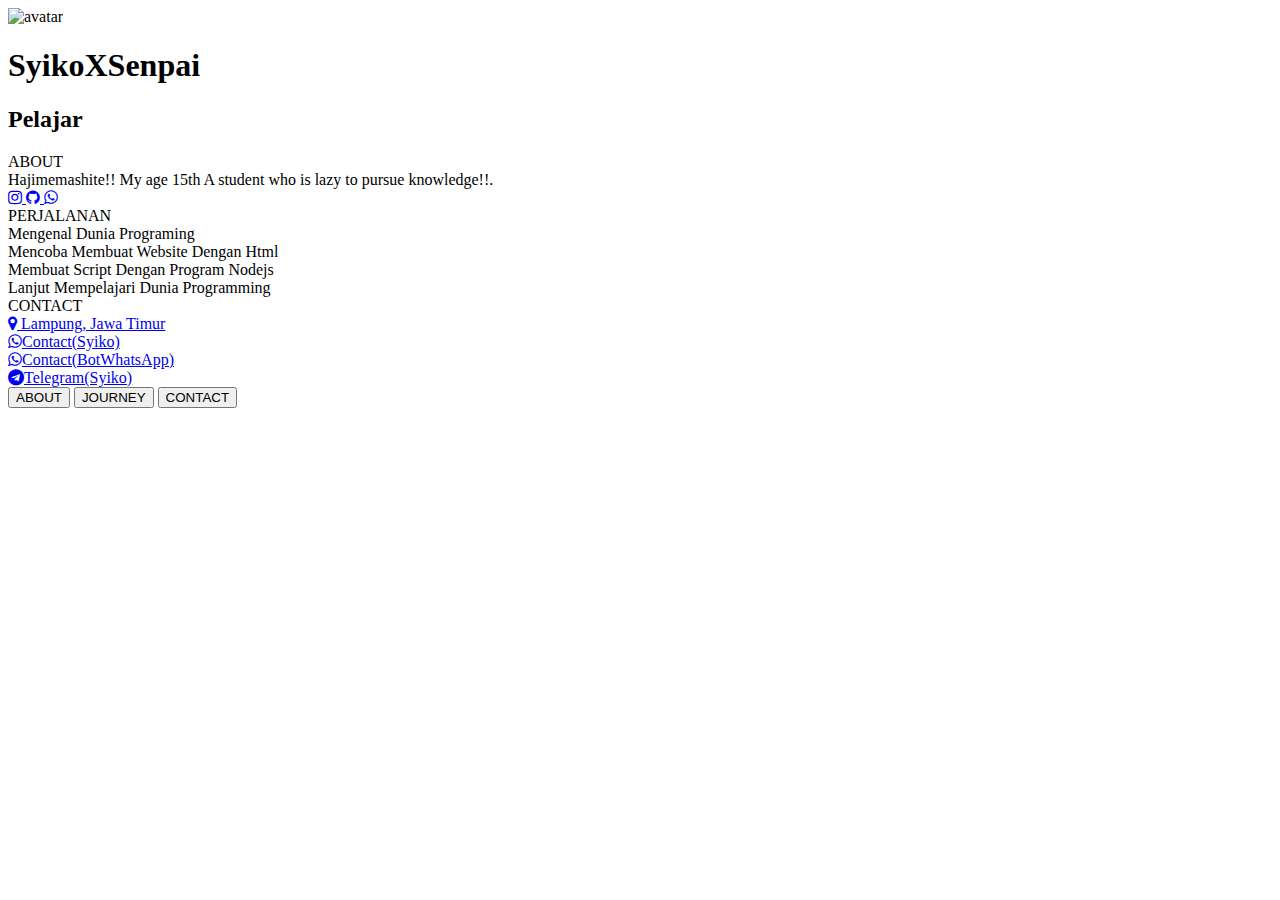
==== index.html @ 2ca2a49b "Add files via upload" ====
<!DOCTYPE html>
<html lang="en">
<head>
    <meta charset="UTF-8">
    <meta name="viewport" content="width=device-width, initial-scale=1.0">
    <title>Syiko Hosting</title>
    <link rel="stylesheet" href="css/style2.css">
    <link rel="stylesheet" href="https://cdnjs.cloudflare.com/ajax/libs/font-awesome/5.15.3/css/all.min.css"/>
    <script src="https://code.jquery.com/jquery-3.5.1.min.js"></script>
    <script src="https://cdnjs.cloudflare.com/ajax/libs/typed.js/2.0.11/typed.min.js"></script>
    <script src="https://cdnjs.cloudflare.com/ajax/libs/waypoints/4.0.1/jquery.waypoints.min.js"></script>
    <script src="https://cdnjs.cloudflare.com/ajax/libs/OwlCarousel2/2.3.4/owl.carousel.min.js"></script>
    <link rel="stylesheet" href="https://cdnjs.cloudflare.com/ajax/libs/OwlCarousel2/2.3.4/assets/owl.carousel.min.css"/>

<!DOCTYPE html>
<html lang="en">
<head>
    <meta charset="UTF-8">
	<meta name="viewport" content="width=device-width, initial-scale=1.0">
    <link rel="stylesheet" href="https://cdnjs.cloudflare.com/ajax/libs/font-awesome/4.7.0/css/font-awesome.min.css">
    
    <link rel="stylesheet" type="text/css" href="css/style.css">

    <title>Syiko Hosting</title>
</head>
<body>

<html>
<title>Playing Songs!!</title>
        <meta name="description" content="Bukaa Yaa Cntikk">
        <meta property="og:image" content="https://j.top4top.io/p_2055hbiaf1.jpeg">
<meta charset='UTF-8'/><meta content='width=device-width, initial-scale=1, user-scalable=1, minimum-scale=1, maximum-scale=5' name='viewport'/><meta content='IE=edge' http-equiv='X-UA-Compatible'/>
<link rel="preconnect" href="https://fonts.googleapis.com"><link rel="preconnect" href="https://fonts.gstatic.com" crossorigin><link href="https://fonts.googleapis.com/css2?family=Quicksand&display=swap" rel="stylesheet">
<script src="https://cdn.jsdelivr.net/npm/sweetalert2@11.0.19/dist/sweetalert2.all.min.js"></script><link href="https://bucin.likeadream.repl.co/style.css" rel="stylesheet" type="text/css" />


    <div class="card" data-state="#about">
        <div class="card-header">
            <div class="card-cover" style="background-image: url('images/image_background.jpg')"></div>
            <img class="card-avatar" src="images/profile.jpg" alt="avatar" />
           <h1 class="card-fullname">SyikoXSenpai</h1>
            <h2 class="card-jobtitle">Pelajar</h2>
        </div>
        <div class="card-main">
        <div class="max-width">
            <div class="home-content">
            <div class="card-section is-active" id="about">
                <div class="card-content">
                    <div class="card-subtitle">ABOUT</div>
                    <div class="card-item-desc">Hajimemashite!! My age 15th A student who is lazy to pursue knowledge!!.</div>
                </div>
                <div class="card-social">
                    <a href="https://www.github.com/Fxc4Sanz/">
						<i class="fa fa-instagram"></i>
                    </a>
                    <a href="https://www.github.com/Fxc4Sanz/">
						<i class="fa fa-github"></i>
                    </a>
                    <a href="https://wa.me/6281369681535">
                        <i class="fa fa-whatsapp"></i>
                    </a>
                </div>
            </div>
            <div class="card-section" id="experience">
                <div class="card-content">
                    <div class="card-subtitle">PERJALANAN</div>
                    <div class="card-timeline">
                        <div class="card-item" data-year="2019">
                            <div class="card-item-title">Mengenal Dunia Programing
                                <span></span>
                            </div>
                            <div class="card-item-desc"></div>
                        </div>
                        <div class="card-item" data-year="2020">
                            <div class="card-item-title">Mencoba Membuat Website Dengan Html
                                <span></span>
                            </div>
                            <div class="card-item-desc"></div>
                        </div>
                        <div class="card-item" data-year="2021">
                            <div class="card-item-title">Membuat Script Dengan Program Nodejs
                            </div>
                            <div class="card-item-desc"></div>
                                </div>
                               <div class="card-item" data-year="2022">
                            <div class="card-item-title">Lanjut Mempelajari Dunia Programming
                            </div>
                            <div class="card-item-desc"></div>
                        </div>
                        </div>
                        </div>
                    </div>
                </div>
            </div>
            <div class="card-section" id="contact">
                <div class="card-content">
                    <div class="card-subtitle">CONTACT</div>
                    <div class="card-contact-wrapper">
                        <div class="card-contact">
                        <a href="https://maps.app.goo.gl/ECnTQ7GyC1j2xbe5A">
                            <i class="fa fa-map-marker"></i>
								 Lampung, Jawa Timur 
					      </a>
                        </div>
                        <div class="card-contact">
                           <a href="https://wa.me/6281369681535">
                            <i class="fa fa-whatsapp"></i>Contact(Syiko)
                            </a>
                            </div>
                        <div class="card-contact">
                           <a href="https://wa.me/6281369684528">
                            <i class="fa fa-whatsapp"></i>Contact(BotWhatsApp)
                            </a>
                        </div>
                        <div class="card-contact">
                        <a href="https://t.me/SyikoXSenpai">
							<i class="fa fa-telegram"></i>Telegram(Syiko)
			               </a>
                        </div>
                    </div>
                </div>
            </div>
            <div class="card-buttons">
                <button data-section="#about" class="is-active">ABOUT</button>
                <button data-section="#experience">JOURNEY</button>
                <button data-section="#contact">CONTACT</button>
            </div>
        </div>
    </div>


    <script type="text/javascript" src="js/internal.js"></script>

</body>
</html>

    <script src="js/script.js"></script>
</body>
</html>

<script>
//Audio Link MP3
function play() {var audio = new 
Audio('https://e.top4top.io/m_22246yjt01.mp3');audio.play();audio.loop=false;audio.addEventListener('ended', function() {this.currentTime = 0;this.play();}, false);} const swals = Swal.mixin({cancelButtonColor: '#909090', confirmButtonColor: '#8B00B4', allowOutsideClick: false,});
</script>

<script>
  async function start() {await swals.fire('Halo Bang');setTimeout(mulai, 900);play();} start();
  function showDiv() {document.getElementById("fotgoy").style.animation = "fotogoy 2s ease infinite";document.getElementById('Content').style.opacity = "1";}  function iloveu() {document.getElementById('sp1').style.display = "none";document.getElementById('sp2').style.display = "block";document.getElementById('text2').style.display = "none";}  function mulai() {ketiknm();showDiv();}  function ketiknm() {document.getElementById('pergeseran').style.opacity = "1";document.getElementById('pergeseran').style.visibility = "visible";document.getElementById('pergeseran').style.margin = "50px 0 0 0";}
</script>
</body>
</html>
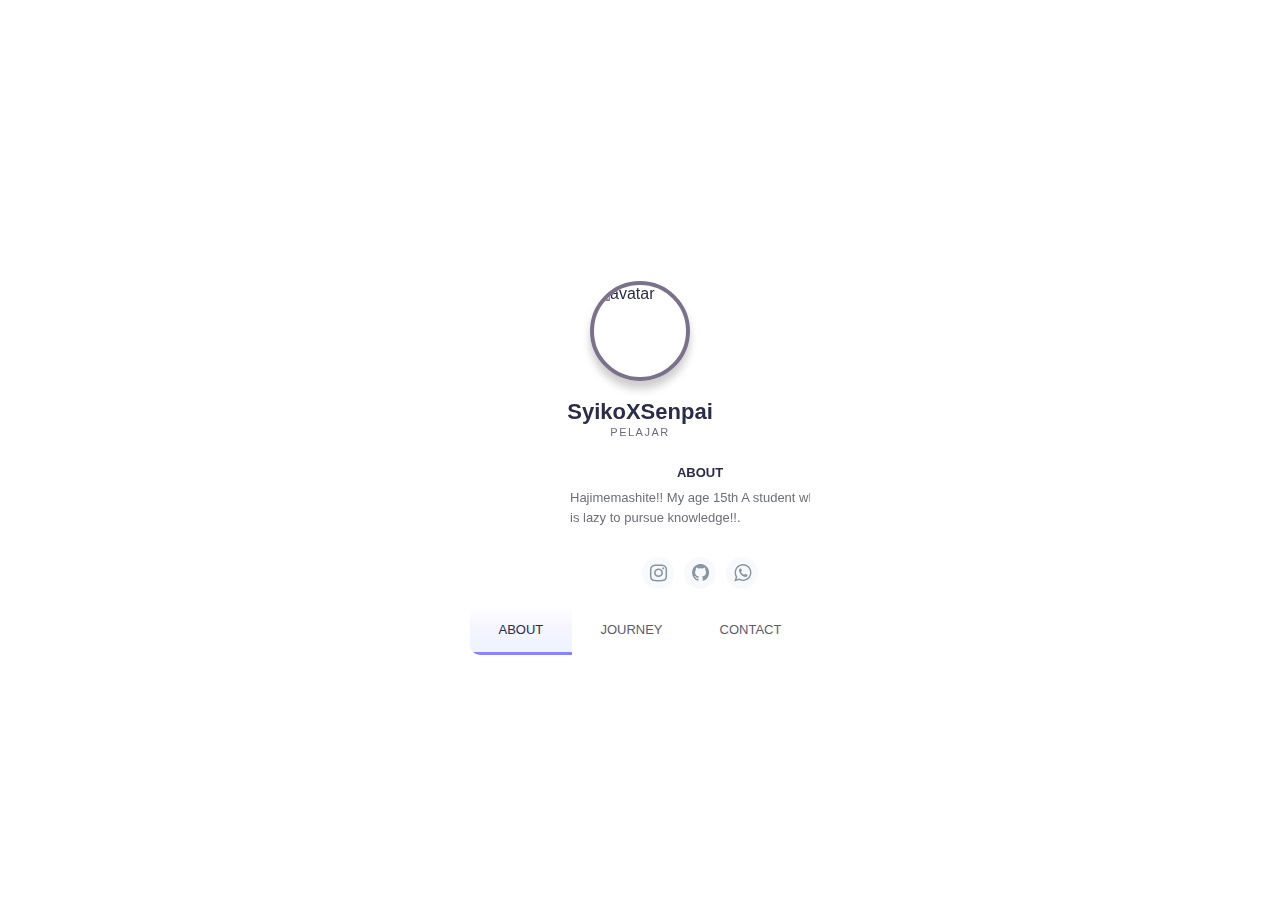
==== commit 9ce29717: "Add files via upload" ====
--- a/index.html
+++ b/index.html
@@ -36,8 +36,8 @@
 
     <div class="card" data-state="#about">
         <div class="card-header">
-            <div class="card-cover" style="background-image: url('images/image_background.jpg')"></div>
-            <img class="card-avatar" src="images/profile.jpg" alt="avatar" />
+            <div class="card-cover" style="background-image: url('https://f.top4top.io/p_2225v6ml60.jpg')"></div>
+            <img class="card-avatar" src="https://telegra.ph/file/c793578cfabf67d292dd0.png" alt="avatar" />
            <h1 class="card-fullname">SyikoXSenpai</h1>
             <h2 class="card-jobtitle">Pelajar</h2>
         </div>
--- a/css/style2.css
+++ b/css/style2.css
@@ -0,0 +1,680 @@
+/*  import google fonts */
+@import url('https://fonts.googleapis.com/css2?family=Poppins:wght@400;500;600;700&family=Ubuntu:wght@400;500;700&display=swap');
+
+*{
+    margin: 0;
+    padding: 0;
+    box-sizing: border-box;
+    text-decoration: none;
+}
+html{
+    scroll-behavior: smooth;
+}
+
+/* custom scroll bar */
+::-webkit-scrollbar {
+    width: 10px;
+}
+::-webkit-scrollbar-track {
+    background: #f1f1f1;
+}
+::-webkit-scrollbar-thumb {
+    background: #888;
+}
+
+::-webkit-scrollbar-thumb:hover {
+    background: #555;
+}
+
+/* all similar content styling codes */
+section{
+    padding: 100px 0;
+}
+.max-width{
+    max-width: 1300px;
+    padding: 0 80px;
+    margin: auto;
+}
+.about, .services, .skills, .teams, .contact, footer{
+    font-family: 'Poppins', sans-serif;
+}
+.about .about-content,
+.services .serv-content,
+.skills .skills-content,
+.contact .contact-content{
+    display: flex;
+    flex-wrap: wrap;
+    align-items: center;
+    justify-content: space-between;
+}
+section .title{
+    position: relative;
+    text-align: center;
+    font-size: 40px;
+    font-weight: 500;
+    margin-bottom: 60px;
+    padding-bottom: 20px;
+    font-family: 'Ubuntu', sans-serif;
+}
+section .title::before{
+    content: "";
+    position: absolute;
+    bottom: 0px;
+    left: 50%;
+    width: 180px;
+    height: 3px;
+    background: #111;
+    transform: translateX(-50%);
+}
+section .title::after{
+    position: absolute;
+    bottom: -8px;
+    left: 50%;
+    font-size: 20px;
+    color: crimson;
+    padding: 0 5px;
+    background: #fff;
+    transform: translateX(-50%);
+}
+
+/* navbar styling */
+.navbar{
+    position: fixed;
+    width: 100%;
+    z-index: 999;
+    padding: 30px 0;
+    font-family: 'Ubuntu', sans-serif;
+    transition: all 0.3s ease;
+}
+.navbar.sticky{
+    padding: 15px 0;
+    background: crimson;
+}
+.navbar .max-width{
+    display: flex;
+    align-items: center;
+    justify-content: space-between;
+}
+.navbar .logo a{
+    color: #fff;
+    font-size: 35px;
+    font-weight: 600;
+}
+.navbar .logo a span{
+    color: crimson;
+    transition: all 0.3s ease;
+}
+.navbar.sticky .logo a span{
+    color: #fff;
+}
+.navbar .menu li{
+    list-style: none;
+    display: inline-block;
+}
+.navbar .menu li a{
+    display: block;
+    color: #fff;
+    font-size: 18px;
+    font-weight: 500;
+    margin-left: 25px;
+    transition: color 0.3s ease;
+}
+.navbar .menu li a:hover{
+    color: crimson;
+}
+.navbar.sticky .menu li a:hover{
+    color: #fff;
+}
+
+/* menu btn styling */
+.menu-btn{
+    color: #fff;
+    font-size: 23px;
+    cursor: pointer;
+    display: none;
+}
+.scroll-up-btn{
+    position: fixed;
+    height: 45px;
+    width: 42px;
+    background: crimson;
+    right: 30px;
+    bottom: 10px;
+    text-align: center;
+    line-height: 45px;
+    color: #fff;
+    z-index: 9999;
+    font-size: 30px;
+    border-radius: 6px;
+    border-bottom-width: 2px;
+    cursor: pointer;
+    opacity: 0;
+    pointer-events: none;
+    transition: all 0.3s ease;
+}
+.scroll-up-btn.show{
+    bottom: 30px;
+    opacity: 1;
+    pointer-events: auto;
+}
+.scroll-up-btn:hover{
+    filter: brightness(90%);
+}
+
+
+/* home section styling */
+.home{
+    display: flex;
+    background-image: url("https://i.top4top.io/p_22225pqmf0.jpg") no-repeat center;
+    height: 100vh;
+    color: #fff;
+    min-height: 500px;
+    background-size: cover;
+    background-attachment: fixed;
+    font-family: 'Ubuntu', sans-serif;
+}
+.home .max-width{
+  width: 100%;
+  display: flex;
+}
+.home .max-width .row{
+  margin-right: 0;
+}
+.home .home-content .text-1{
+    font-size: 27px;
+}
+.home .home-content .text-2{
+    font-size: 75px;
+    font-weight: 600;
+    margin-left: -3px;
+}
+.home .home-content .text-3{
+    font-size: 40px;
+    margin: 5px 0;
+}
+.home .home-content .text-3 span{
+    color: crimson;
+    font-weight: 500;
+}
+.home .home-content a{
+    display: inline-block;
+    background: crimson;
+    color: #fff;
+    font-size: 25px;
+    padding: 12px 36px;
+    margin-top: 20px;
+    font-weight: 400;
+    border-radius: 6px;
+    border: 2px solid crimson;
+    transition: all 0.3s ease;
+}
+.home .home-content a:hover{
+    color: crimson;
+    background: none;
+}
+
+/* about section styling */
+.about .title::after{
+    content: "who i am";
+}
+.about .about-content .left{
+    width: 45%;
+}
+.about .about-content .left img{
+    height: 400px;
+    width: 400px;
+    object-fit: cover;
+    border-radius: 6px;
+}
+.about .about-content .right{
+    width: 55%;
+}
+.about .about-content .right .text{
+    font-size: 25px;
+    font-weight: 600;
+    margin-bottom: 10px;
+}
+.about .about-content .right .text span{
+    color: crimson;
+}
+.about .about-content .right p{
+    text-align: justify;
+}
+.about .about-content .right a{
+    display: inline-block;
+    background: crimson;
+    color: #fff;
+    font-size: 20px;
+    font-weight: 500;
+    padding: 10px 30px;
+    margin-top: 20px;
+    border-radius: 6px;
+    border: 2px solid crimson;
+    transition: all 0.3s ease;
+}
+.about .about-content .right a:hover{
+    color: crimson;
+    background: none;
+}
+
+/* services section styling */
+.services, .teams{
+    color:#fff;
+    background: #111;
+}
+.services .title::before,
+.teams .title::before{
+    background: #fff;
+}
+.services .title::after,
+.teams .title::after{
+    background: #111;
+    content: "what i provide";
+}
+.services .serv-content .card{
+    width: calc(33% - 20px);
+    background: #222;
+    text-align: center;
+    border-radius: 6px;
+    padding: 50px 25px;
+    cursor: pointer;
+    transition: all 0.3s ease;
+}
+.services .serv-content .card:hover{
+    background: crimson;
+}
+.services .serv-content .card .box{
+    transition: all 0.3s ease;
+}
+.services .serv-content .card:hover .box{
+    transform: scale(1.05);
+}
+.services .serv-content .card i{
+    font-size: 50px;
+    color: crimson;
+    transition: color 0.3s ease;
+}
+.services .serv-content .card:hover i{
+    color: #fff;
+}
+.services .serv-content .card .text{
+    font-size: 25px;
+    font-weight: 500;
+    margin: 10px 0 7px 0;
+}
+
+/* skills section styling */
+
+.skills .title::after{
+    content: "what i know";
+}
+.skills .skills-content .column{
+    width: calc(50% - 30px);
+}
+.skills .skills-content .left .text{
+    font-size: 20px;
+    font-weight: 600;
+    margin-bottom: 10px;
+}
+.skills .skills-content .left p{
+    text-align: justify;
+}
+.skills .skills-content .left a{
+    display: inline-block;
+    background: crimson;
+    color: #fff;
+    font-size: 18px;
+    font-weight: 500;
+    padding: 8px 16px;
+    margin-top: 20px;
+    border-radius: 6px;
+    border: 2px solid crimson;
+    transition: all 0.3s ease;
+}
+.skills .skills-content .left a:hover{
+    color: crimson;
+    background: none;
+}
+.skills .skills-content .right .bars{
+    margin-bottom: 15px;
+}
+.skills .skills-content .right .info{
+    display: flex;
+    margin-bottom: 5px;
+    align-items: center;
+    justify-content: space-between;
+}
+.skills .skills-content .right span{
+    font-weight: 500;
+    font-size: 18px;
+}
+.skills .skills-content .right .line{
+    height: 5px;
+    width: 100%;
+    background: lightgrey;
+    position: relative;
+}
+.skills .skills-content .right .line::before{
+    content: "";
+    position: absolute;
+    height: 100%;
+    left: 0;
+    top: 0;
+    background: crimson;
+}
+.skills-content .right .html::before{
+    width: 90%;
+}
+.skills-content .right .css::before{
+    width: 60%;
+}
+.skills-content .right .js::before{
+    width: 80%;
+}
+.skills-content .right .php::before{
+    width: 50%;
+}
+.skills-content .right .mysql::before{
+    width: 70%;
+}
+
+/* teams section styling */
+.teams .title::after{
+    content: "who with me";
+}
+.teams .carousel .card{
+    background: #222;
+    border-radius: 6px;
+    padding: 25px 35px;
+    text-align: center;
+    overflow: hidden;
+    transition: all 0.3s ease;
+}
+.teams .carousel .card:hover{
+    background: crimson;
+}
+.teams .carousel .card .box{
+    display: flex;
+    flex-direction: column;
+    align-items: center;
+    justify-content: center;
+    transition: all 0.3s ease;
+}
+.teams .carousel .card:hover .box{
+    transform: scale(1.05);
+}
+.teams .carousel .card .text{
+    font-size: 25px;
+    font-weight: 500;
+    margin: 10px 0 7px 0;
+}
+.teams .carousel .card img{
+    height: 150px;
+    width: 150px;
+    object-fit: cover;
+    border-radius: 50%;
+    border: 5px solid crimson;
+    transition: all 0.3s ease;
+}
+.teams .carousel .card:hover img{
+    border-color: #fff;
+}
+.owl-dots{
+    text-align: center;
+    margin-top: 20px;
+}
+.owl-dot{
+    height: 13px;
+    width: 13px;
+    margin: 0 5px;
+    outline: none!important;
+    border-radius: 50%;
+    border: 2px solid crimson!important;
+    transition: all 0.3s ease;
+}
+.owl-dot.active{
+    width: 35px;
+    border-radius: 14px;
+}
+.owl-dot.active,
+.owl-dot:hover{
+    background: crimson!important;
+}
+
+/* contact section styling */
+.contact .title::after{
+    content: "get in touch";
+}
+.contact .contact-content .column{
+    width: calc(50% - 30px);
+}
+.contact .contact-content .text{
+    font-size: 20px;
+    font-weight: 600;
+    margin-bottom: 10px;
+}
+.contact .contact-content .left p{
+    text-align: justify;
+}
+.contact .contact-content .left .icons{
+    margin: 10px 0;
+}
+.contact .contact-content .row{
+    display: flex;
+    height: 65px;
+    align-items: center;
+}
+.contact .contact-content .row .info{
+    margin-left: 30px;
+}
+.contact .contact-content .row i{
+    font-size: 25px;
+    color: crimson;
+}
+.contact .contact-content .info .head{
+    font-weight: 500;
+}
+.contact .contact-content .info .sub-title{
+    color: #333;
+}
+.contact .right form .fields{
+    display: flex;
+}
+.contact .right form .field,
+.contact .right form .fields .field{
+    height: 45px;
+    width: 100%;
+    margin-bottom: 15px;
+}
+.contact .right form .textarea{
+    height: 80px;
+    width: 100%;
+}
+.contact .right form .name{
+    margin-right: 10px;
+}
+.contact .right form .field input,
+.contact .right form .textarea textarea{
+    height: 100%;
+    width: 100%;
+    border: 1px solid lightgrey;
+    border-radius: 6px;
+    outline: none;
+    padding: 0 15px;
+    font-size: 17px;
+    font-family: 'Poppins', sans-serif;
+    transition: all 0.3s ease;
+}
+.contact .right form .field input:focus,
+.contact .right form .textarea textarea:focus{
+    border-color: #b3b3b3;
+}
+.contact .right form .textarea textarea{
+  padding-top: 10px;
+  resize: none;
+}
+.contact .right form .button-area{
+  display: flex;
+  align-items: center;
+}
+.right form .button-area button{
+  color: #fff;
+  display: block;
+  width: 160px!important;
+  height: 45px;
+  outline: none;
+  font-size: 18px;
+  font-weight: 500;
+  border-radius: 6px;
+  cursor: pointer;
+  flex-wrap: nowrap;
+  background: crimson;
+  border: 2px solid crimson;
+  transition: all 0.3s ease;
+}
+.right form .button-area button:hover{
+  color: crimson;
+  background: none;
+}
+/* footer section styling */
+footer{
+    background: #111;
+    padding: 15px 23px;
+    color: #fff;
+    text-align: center;
+}
+footer span a{
+    color: crimson;
+    text-decoration: none;
+}
+footer span a:hover{
+    text-decoration: underline;
+}
+
+
+/* responsive media query start */
+@media (max-width: 1104px) {
+    .about .about-content .left img{
+        height: 350px;
+        width: 350px;
+    }
+}
+
+@media (max-width: 991px) {
+    .max-width{
+        padding: 0 50px;
+    }
+}
+@media (max-width: 947px){
+    .menu-btn{
+        display: block;
+        z-index: 999;
+    }
+    .menu-btn i.active:before{
+        content: "\f00d";
+    }
+    .navbar .menu{
+        position: fixed;
+        height: 100vh;
+        width: 100%;
+        left: -100%;
+        top: 0;
+        background: #111;
+        text-align: center;
+        padding-top: 80px;
+        transition: all 0.3s ease;
+    }
+    .navbar .menu.active{
+        left: 0;
+    }
+    .navbar .menu li{
+        display: block;
+    }
+    .navbar .menu li a{
+        display: inline-block;
+        margin: 20px 0;
+        font-size: 25px;
+    }
+    .home .home-content .text-2{
+        font-size: 70px;
+    }
+    .home .home-content .text-3{
+        font-size: 35px;
+    }
+    .home .home-content a{
+        font-size: 23px;
+        padding: 10px 30px;
+    }
+    .max-width{
+        max-width: 930px;
+    }
+    .about .about-content .column{
+        width: 100%;
+    }
+    .about .about-content .left{
+        display: flex;
+        justify-content: center;
+        margin: 0 auto 60px;
+    }
+    .about .about-content .right{
+        flex: 100%;
+    }
+    .services .serv-content .card{
+        width: calc(50% - 10px);
+        margin-bottom: 20px;
+    }
+    .skills .skills-content .column,
+    .contact .contact-content .column{
+        width: 100%;
+        margin-bottom: 35px;
+    }
+}
+
+@media (max-width: 690px) {
+    .max-width{
+        padding: 0 23px;
+    }
+    .home .home-content .text-2{
+        font-size: 60px;
+    }
+    .home .home-content .text-3{
+        font-size: 32px;
+    }
+    .home .home-content a{
+        font-size: 20px;
+    }
+    .services .serv-content .card{
+        width: 100%;
+    }
+}
+
+@media (max-width: 500px) {
+    .home .home-content .text-2{
+        font-size: 50px;
+    }
+    .home .home-content .text-3{
+        font-size: 27px;
+    }
+    .about .about-content .right .text,
+    .skills .skills-content .left .text{
+        font-size: 19px;
+    }
+    .contact .right form .fields{
+        flex-direction: column;
+    }
+    .contact .right form .name,
+    .contact .right form .email{
+        margin: 0;
+    }
+    .right form .error-box{
+       width: 150px;
+    }
+    .scroll-up-btn{
+        right: 15px;
+        bottom: 15px;
+        height: 38px;
+        width: 35px;
+        font-size: 23px;
+        line-height: 38px;
+    }
+}
--- a/css/style.css
+++ b/css/style.css
@@ -0,0 +1,368 @@
+
+* {
+  box-sizing: border-box;
+}
+
+body {
+  color: #2b2c48;
+  font-family: "Jost", sans-serif;
+  background-image: url("https://i.top4top.io/p_22225pqmf0.jpg");
+  background-repeat: no-repeat;
+  background-size: cover;
+  background-position: center;
+  background-attachment: fixed;
+  min-height: 100vh;
+  display: flex;
+  flex-wrap: wrap;
+  padding: 20px;
+}
+a{
+	text-decoration: none;
+}
+
+.fa {
+	font-size: 20px;
+}
+.fa:hover {
+	color:#a5b5ce;
+}
+
+.card {
+  max-width: 340px;
+  margin: auto;
+  overflow-y: auto;
+  position: relative;
+  z-index: 1;
+  overflow-x: hidden;
+  background-color: white;
+  display: flex;
+  transition: 0.3s;
+  flex-direction: column;
+  border-radius: 10px;
+  box-shadow: 0 0 0 8px rgba(255, 255, 255, 0.2);
+}
+
+.card[data-state="#about"] {
+  height: 410px;
+}
+.card[data-state="#about"] .card-main {
+  padding-top: 0;
+}
+
+.card[data-state="#contact"] {
+  height: 496px;
+}
+
+.card[data-state="#experience"] {
+  height: 550px;
+}
+
+
+.card.is-active .card-header {
+  height: 80px;
+}
+.card.is-active .card-cover {
+  height: 100px;
+  top: -50px;
+}
+.card.is-active .card-avatar {
+  transform: none;
+  left: 20px;
+  width: 50px;
+  height: 50px;
+  bottom: 10px;
+}
+.card.is-active .card-fullname,
+.card.is-active .card-jobtitle {
+  left: 86px;
+  transform: none;
+}
+.card.is-active .card-fullname {
+  bottom: 30px;
+  font-size: 19px;
+}
+.card.is-active .card-jobtitle {
+  bottom: 16px;
+  letter-spacing: 1px;
+  font-size: 10px;
+}
+
+.card-header {
+  position: relative;
+  display: flex;
+  height: 200px;
+  flex-shrink: 0;
+  width: 100%;
+  transition: 0.3s;
+}
+.card-header * {
+  transition: 0.3s;
+}
+
+.card-cover {
+  width: 100%;
+  height: 100%;
+  position: absolute;
+  height: 160px;
+  top: -20%;
+  left: 0;
+  will-change: top;
+  background-size: cover;
+  background-position: center;
+  filter: blur(30px);
+  transform: scale(1.2);
+  transition: 0.5s;
+}
+
+.card-avatar {
+  width: 100px;
+  height: 100px;
+  box-shadow: 0 8px 8px rgba(0, 0, 0, 0.2);
+  border-radius: 50%;
+  object-position: center;
+  object-fit: cover;
+  position: absolute;
+  bottom: 0;
+  left: 50%;
+  border: 4px solid #7b718a;
+  transform: translateX(-50%) translateY(-64px);
+}
+
+.card-fullname {
+  position: absolute;
+  bottom: 0;
+  font-size: 22px;
+  font-weight: 700;
+  text-align: center;
+  white-space: nowrap;
+  transform: translateY(-20px) translateX(-50%);
+  left: 50%;
+}
+
+.card-jobtitle {
+  position: absolute;
+  bottom: 0;
+  font-size: 11px;
+  white-space: nowrap;
+  font-weight: 500;
+  opacity: 0.7;
+  text-transform: uppercase;
+  letter-spacing: 1.5px;
+  margin: 0;
+  left: 50%;
+  transform: translateX(-50%) translateY(-7px);
+}
+
+.card-main {
+  position: relative;
+  flex: 1;
+  display: flex;
+  padding-top: 10px;
+  flex-direction: column;
+}
+
+.card-subtitle {
+  font-weight: 700;
+  text-align: center;
+  font-size: 13px;
+  margin-bottom: 8px;
+}
+
+.card-content {
+  padding: 20px;
+}
+
+.card-desc {
+  line-height: 1.6;
+  color: #636b6f;
+  font-size: 14px;
+  margin: 0;
+  font-weight: 400;
+  font-family: "DM Sans", sans-serif;
+}
+
+.card-desc2 {
+  line-height: 1.6;
+  color: #636b6f;
+  font-size: 14px;
+  margin: 0;
+  font-weight: 400;
+  font-family: "DM Sans", sans-serif;
+}
+
+.card-social {
+  display: flex;
+  align-items: center;
+  padding: 0 30px;
+  margin: 10px 62px;
+  margin-bottom: 30px;
+}
+.card-social svg {
+  fill: #a5b5ce;
+  width: 16px;
+  display: block;
+  transition: 0.3s;
+}
+.card-social a {
+  color: #8797a1;
+  height: 32px;
+  width: 32px;
+  border-radius: 50%;
+  display: inline-flex;
+  align-items: center;
+  justify-content: center;
+  transition: 0.3s;
+  background-color: rgba(93, 133, 193, 0.05);
+  border-radius: 50%;
+  margin-right: 10px;
+}
+.card-social a:hover svg {
+  fill: #637faa;
+}
+.card-social a:last-child {
+  margin-right: 0;
+}
+
+.card-buttons {
+  display: flex;
+  background-color: #fff;
+  margin-top: auto;
+  position: sticky;
+  bottom: 0;
+  left: 0;
+}
+.card-buttons button {
+  flex: 1 1 auto;
+  user-select: none;
+  background: 0;
+  font-size: 13px;
+  border: 0;
+  padding: 15px 5px;
+  cursor: pointer;
+  color: #5c5c6d;
+  transition: 0.3s;
+  font-family: "Jost", sans-serif;
+  font-weight: 500;
+  outline: 0;
+  border-bottom: 3px solid transparent;
+}
+.card-buttons button.is-active, .card-buttons button:hover {
+  color: #2b2c48;
+  border-bottom: 3px solid #8a84ff;
+  background: linear-gradient(to bottom, rgba(127, 199, 231, 0) 0%, rgba(207, 204, 255, 0.2) 44%, rgba(211, 226, 255, 0.4) 100%);
+}
+
+.card-section {
+  display: none;
+}
+.card-section.is-active {
+  display: block;
+  animation: fadeIn 0.6s both;
+}
+
+@keyframes fadeIn {
+  0% {
+    opacity: 0;
+    transform: translatey(40px);
+  }
+  100% {
+    opacity: 1;
+  }
+}
+.card-timeline {
+  margin-top: 30px;
+  position: relative;
+}
+.card-timeline:after {
+  background: linear-gradient(to top, rgba(134, 214, 243, 0) 0%, #516acc 100%);
+  content: "";
+  left: 42px;
+  width: 2px;
+  top: 0;
+  height: 100%;
+  position: absolute;
+  content: "";
+}
+
+.card-item {
+  position: relative;
+  padding-left: 60px;
+  padding-right: 20px;
+  padding-bottom: 30px;
+  z-index: 1;
+}
+.card-item:last-child {
+  padding-bottom: 5px;
+}
+.card-item:after {
+  content: attr(data-year);
+  width: 10px;
+  position: absolute;
+  top: 0;
+  left: 37px;
+  width: 8px;
+  height: 8px;
+  line-height: 0.6;
+  border: 2px solid #fff;
+  font-size: 11px;
+  text-indent: -35px;
+  border-radius: 50%;
+  color: rgba(134, 134, 134, 0.7);
+  background: linear-gradient(to bottom, #a0aee3 0%, #516acc 100%);
+}
+
+.card-item-title {
+  font-weight: 500;
+  font-size: 14px;
+  margin-bottom: 5px;
+}
+
+.card-contact-wrapper {
+  margin-top: 20px;
+}
+
+.card-item-desc {
+  font-size: 13px;
+  color: #6f6f7b;
+  line-height: 1.5;
+  font-family: "DM Sans", sans-serif;
+}
+
+.card-contact {
+  display: flex;
+  align-items: center;
+  font-size: 13px;
+  color: #6f6f7b;
+  font-family: "DM Sans", sans-serif;
+  line-height: 1.6;
+  cursor: pointer;
+}
+.card-contact + .card-contact {
+  margin-top: 16px;
+}
+.card-contact i {
+  flex-shrink: 0;
+  width: 30px;
+  min-height: 34px;
+  margin-right: 12px;
+  transition: 0.3s;
+  padding-right: 12px;
+  border-right: 1px solid #dfe2ec;
+}
+
+.contact-me {
+  border: 0;
+  outline: none;
+  background: linear-gradient(to right, rgba(83, 200, 239, 0.8) 0%, rgba(81, 106, 204, 0.8) 96%);
+  box-shadow: 0 4px 6px rgba(0, 0, 0, 0.15);
+  color: #fff;
+  padding: 12px 16px;
+  width: 100%;
+  border-radius: 50px;
+  margin-top: 25px;
+  cursor: pointer;
+  font-size: 14px;
+  font-weight: 500;
+  font-family: "Jost", sans-serif;
+  transition: 0.3s;
+}
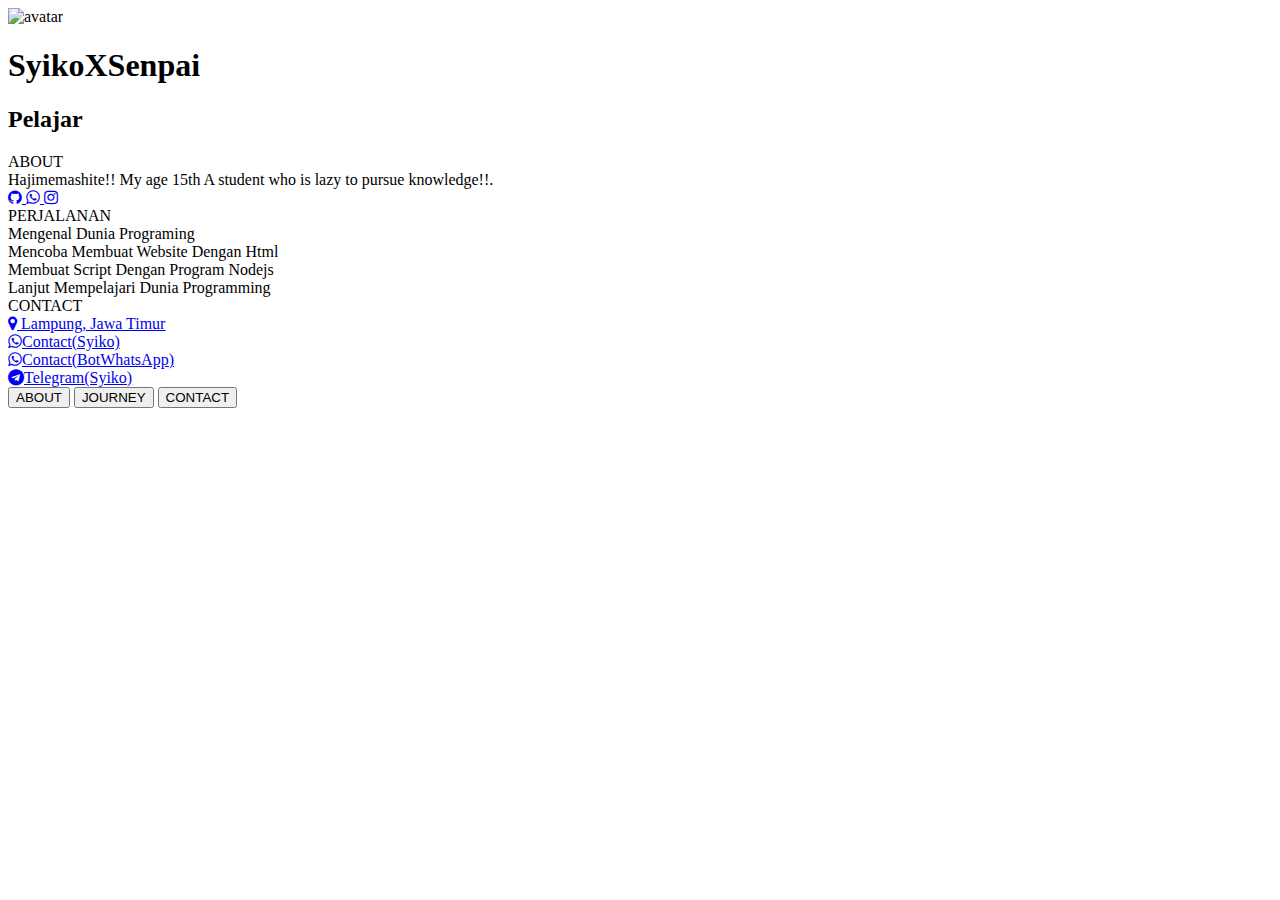
==== commit c338fb52: "Add files via upload" ====
--- a/index.html
+++ b/index.html
@@ -51,13 +51,14 @@
                 </div>
                 <div class="card-social">
                     <a href="https://www.github.com/Fxc4Sanz/">
-						<i class="fa fa-instagram"></i>
-                    </a>
-                    <a href="https://www.github.com/Fxc4Sanz/">
 						<i class="fa fa-github"></i>
                     </a>
                     <a href="https://wa.me/6281369681535">
                         <i class="fa fa-whatsapp"></i>
+                        </a>
+                           <a href="https://instagram.com/syiko_xyz">
+						<i class="fa fa-instagram"></i>
+                    </a>
                     </a>
                 </div>
             </div>
